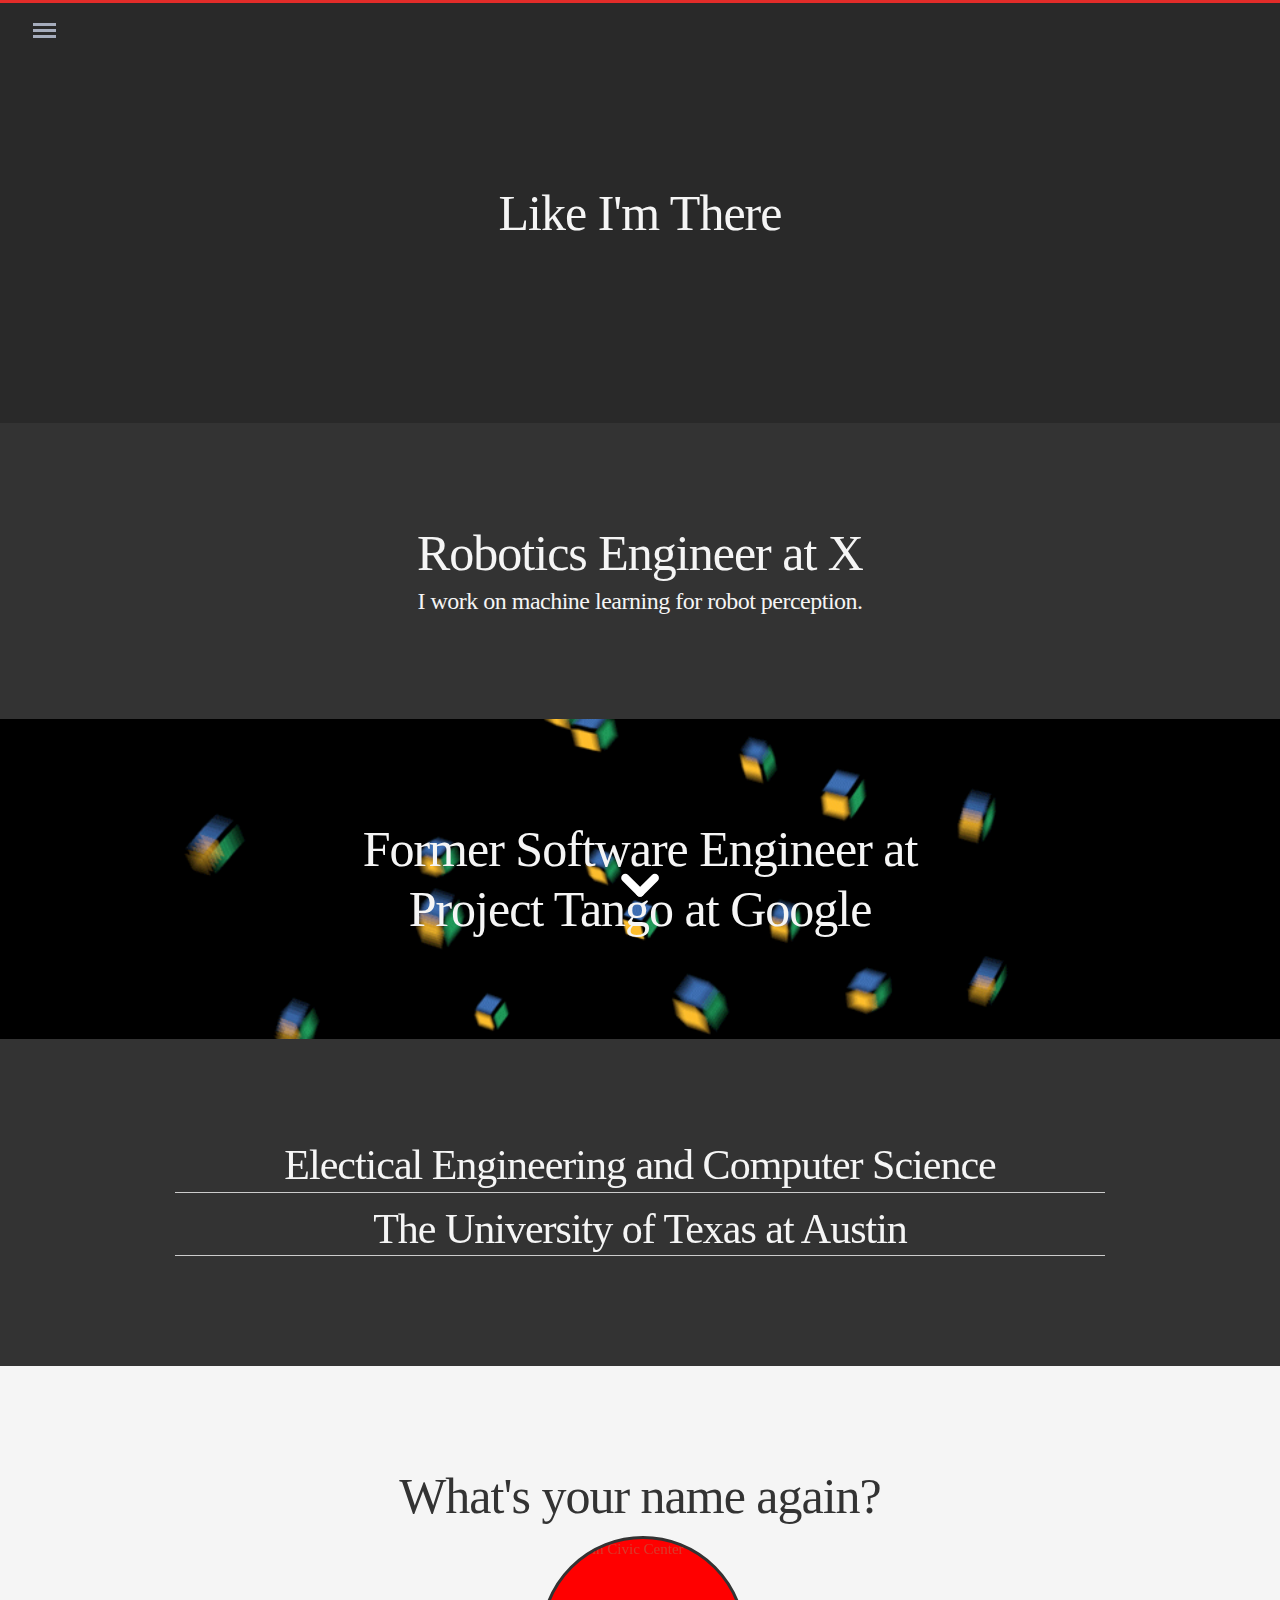
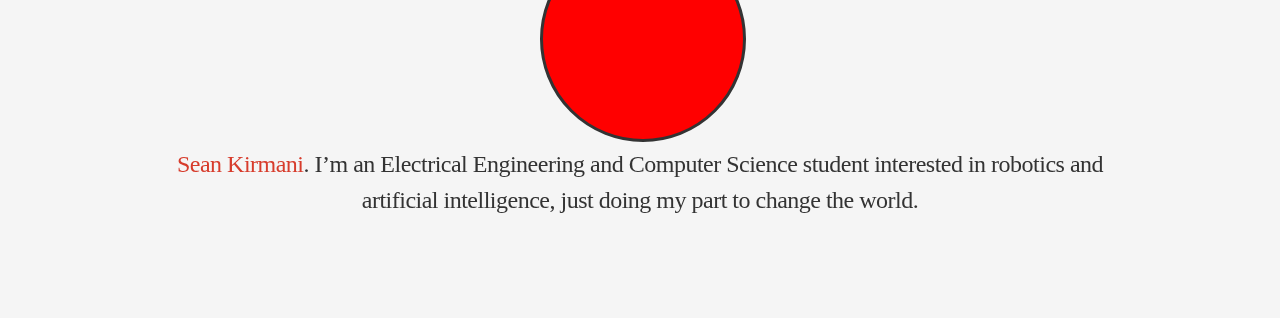
==== index.html @ 18221036 "Reorder" ====
<!DOCTYPE html>
<html>
  <head>
    <!--

    Sean Kirmani
    https://kirmani.io

    Far better is it to dare mighty things, to win glorious triumphs,
    Even though checkered by failure... than to rank with those poor spirits
    Who neither enjoy nor suffer much, because they live in a gray twilight
    That knows not victory nor defeat.
                                                  — Theodore Roosevelt

    -->
    <meta charset="utf-8" />
    <title>Home of Sean Kirmani » Kirmani.io</title>

    <link href="/static/css/style.css" rel="stylesheet" type="text/css" />
    <link href="/static/css/home.css" rel="stylesheet" type="text/css" />
    <link rel="shortcut icon" href="/static/images/favicon.png" />
    <script type="text/javascript" src="https://ajax.googleapis.com/ajax/libs/jquery/1.8.3/jquery.min.js"></script>
    <script type="text/javascript" src="/static/js/menu.js"></script>
    <script type="text/javascript" src="/static/js/home.js"></script>

    <!-- Unix Terminal -->
    <link href="https://kirmani.io/wp-content/themes/mytheme/static/css/jquery.terminal.css" rel="stylesheet"/>
    <script src="https://kirmani.io/wp-content/themes/mytheme/static/js/jquery.mousewheel-min.js"></script>
    <script src="https://kirmani.io/wp-content/themes/mytheme/static/js/jquery.terminal-0.8.8.min.js"></script>
    <script src="https://kirmani.io/wp-content/themes/mytheme/static/js/unix.js"></script>
  </head>
  <body>
    <div id="term" class="terminal"></div>
    <div class="story-menu">
      <div id="logo2">
        <div class="menu-icon" xmlns="https://www.w3.org/2000/svg">
          <div class="top rect"></div>
          <div class="middle rect"></div>
          <div class="bottom rect"></div>
        </div>
      </div>
      <div class="speech-bubble">
        <ul class="menu">
          <li><a href="/">Home</a></li>
          <li><a href="/about">About</a></li>
          <li><a href="/resume">Résumé</a></li>
        </ul>
      </div>
    </div>
    <section id="hero" class="dark">
      <div id="header" class="outer">
        <video id="header-video" autoplay="autoplay" loop="loop" muted="" width="300" height="150">
          <source src="/static/videos/timescape.mp4" type="video/mp4" />
          <source src="/static/videos/timescape.webm" type="video/webm" />
        </video>
        <div id="header-midwrapper">
          <div class="inner">
            <h1 class="centered"></h1>
          </div>
        </div>
        <div class="arrow bounce"></div>
      </div>
    </section>
    <section id="robotics" class="dark">
      <div class="inner container">
        <h1 class="centered">Robotics Engineer at X</h1>
        <h5 class="centered">I work on machine learning for robot perception.</h5>
      </div>
    </section>
    <section id="tango" class="dark">
      <div class="inner container">
        <h1 class="centered">Former Software Engineer at</h1>
        <h1 class="centered">Project Tango at Google</h1>
      </div>
    </section>
    <section id="education" class="dark">
      <div class="inner container">
        <h2 class="centered borderless">Electical Engineering and Computer Science</h2>
        <h2 class="centered borderless">The University of Texas at Austin</h2>
      </div>
    </section>
    <section id="footer" class="light">
      <div class="inner container">
        <div class="row">
          <h1 class="centered">What's your name again?</h1>
        </div>
        <div class="row">
          <div class="avatar">
            <a href="mailto:sean@kirmani.io">
              <div class="flipper">
                <div class="front">
                  <img src="/static/images/civic_square.jpg" alt="Sean in Civic Center" />
                </div>
                <div class="back">
                  <div class="light tooltip">Email Me!</div>
                </div>
              </div>
            </a>
          </div>
        </div>
        <div class="row">
          <h5 class="centered"><strong><a href="/about">Sean Kirmani</a></strong>. I’m an Electrical Engineering and Computer Science student interested in robotics and artificial intelligence, just doing my part to change the world.</h5>
        </div>
      </div>
    </section>
  </body>
</html>
---- static/css/style.css ----
/*
* Skeleton V2.0.4
* Copyright 2014, Dave Gamache
* www.getskeleton.com
* Free to use under the MIT license.
* http://www.opensource.org/licenses/mit-license.php
* 12/29/2014
*/


/* Table of contents
––––––––––––––––––––––––––––––––––––––––––––––––––
- Grid
- Base Styles
- Typography
- Links
- Buttons
- Forms
- Lists
- Code
- Tables
- Spacing
- Utilities
- Clearing
- Media Queries
*/


/* Grid
–––––––––––––––––––––––––––––––––––––––––––––––––– */
.container {
  position: relative;
  width: 100%;
  max-width: 960px;
  margin: 0 auto;
  padding: 0 20px;
  box-sizing: border-box; }
.column,
.columns {
  width: 100%;
  float: left;
  box-sizing: border-box; }

/* For devices larger than 400px */
@media (min-width: 400px) {
  .container {
    width: 85%;
    padding: 0; }
}

/* For devices larger than 550px */
@media (min-width: 550px) {
  .container {
    width: 80%; }
  .column,
  .columns {
    margin-left: 4%; }
  .column:first-child,
  .columns:first-child {
    margin-left: 0; }

  .one.column,
  .one.columns                    { width: 4.66666666667%; }
  .two.columns                    { width: 13.3333333333%; }
  .three.columns                  { width: 22%;            }
  .four.columns                   { width: 30.6666666667%; }
  .five.columns                   { width: 39.3333333333%; }
  .six.columns                    { width: 48%;            }
  .seven.columns                  { width: 56.6666666667%; }
  .eight.columns                  { width: 65.3333333333%; }
  .nine.columns                   { width: 74.0%;          }
  .ten.columns                    { width: 82.6666666667%; }
  .eleven.columns                 { width: 91.3333333333%; }
  .twelve.columns                 { width: 100%; margin-left: 0; }

  .one-third.column               { width: 30.6666666667%; }
  .two-thirds.column              { width: 65.3333333333%; }

  .one-half.column                { width: 48%; }

  /* Offsets */
  .offset-by-one.column,
  .offset-by-one.columns          { margin-left: 8.66666666667%; }
  .offset-by-two.column,
  .offset-by-two.columns          { margin-left: 17.3333333333%; }
  .offset-by-three.column,
  .offset-by-three.columns        { margin-left: 26%;            }
  .offset-by-four.column,
  .offset-by-four.columns         { margin-left: 34.6666666667%; }
  .offset-by-five.column,
  .offset-by-five.columns         { margin-left: 43.3333333333%; }
  .offset-by-six.column,
  .offset-by-six.columns          { margin-left: 52%;            }
  .offset-by-seven.column,
  .offset-by-seven.columns        { margin-left: 60.6666666667%; }
  .offset-by-eight.column,
  .offset-by-eight.columns        { margin-left: 69.3333333333%; }
  .offset-by-nine.column,
  .offset-by-nine.columns         { margin-left: 78.0%;          }
  .offset-by-ten.column,
  .offset-by-ten.columns          { margin-left: 86.6666666667%; }
  .offset-by-eleven.column,
  .offset-by-eleven.columns       { margin-left: 95.3333333333%; }

  .offset-by-one-third.column,
  .offset-by-one-third.columns    { margin-left: 34.6666666667%; }
  .offset-by-two-thirds.column,
  .offset-by-two-thirds.columns   { margin-left: 69.3333333333%; }

  .offset-by-one-half.column,
  .offset-by-one-half.columns     { margin-left: 52%; }

}


/* Base Styles
–––––––––––––––––––––––––––––––––––––––––––––––––– */
/* NOTE
html is set to 62.5% so that all the REM measurements throughout Skeleton
are based on 10px sizing. So basically 1.5rem = 15px :) */
html {
  font-size: 62.5%; }
body {
  margin: 0;
  font-size: 1.5em; /* currently ems cause chrome bug misinterpreting rems on body element */
  line-height: 1.4;
  font-weight: 400;
  font-family: 'PT Serif', Georgia, Cambria, "Times New Roman", Times, serif;
  color: #333;
  background-color: #fffefb;
  border-top: 3px solid #e22c29;
}


/* Typography
–––––––––––––––––––––––––––––––––––––––––––––––––– */
h1, h2, h3, h4, h5, h6 {
  margin-top: 0;
  margin-bottom: 0rem;
  font-weight: 300; }
h1 { font-size: 4.0rem; line-height: 1.2;  letter-spacing: -.1rem;}
h2 {
  font-size: 3.6rem;
  line-height: 1.25;
  letter-spacing: -.1rem;
  border-bottom: 1px solid #ccc;
  margin-bottom: 10px;
}
h3 { font-size: 3.0rem; line-height: 1.3;  letter-spacing: -.1rem; }
h4 { font-size: 2.4rem; line-height: 1.35; letter-spacing: -.08rem; }
h5 { font-size: 1.8rem; line-height: 1.5;  letter-spacing: -.05rem; }
h6 { font-size: 1.5rem; line-height: 1.6;  letter-spacing: 0; }

/* Larger than phablet */
@media (min-width: 550px) {
  h1 { font-size: 5.0rem; }
  h2 { font-size: 4.2rem; }
  h3 { font-size: 3.6rem; }
  h4 { font-size: 3.0rem; }
  h5 { font-size: 2.4rem; }
  h6 { font-size: 1.5rem; }
}

p {
  margin-top: 0; }

h1.title {
  text-align: center;
  color: #d73c2c;
  padding: 2rem 0;
  font-weight: 700;
}

/* Links
–––––––––––––––––––––––––––––––––––––––––––––––––– */
a {
  color: #d73c2c;
  text-decoration: none;
  -webkit-transition: color 0.35s ease;
  -moz-transition: color 0.35s ease;
  -o-transition: color 0.35s ease;
  transition: color 0.35s ease;
}
a:focus {
  outline: thin dotted;
}
a:hover, a:active {
  outline: 0;
  color: #ffb400;
}

/* Buttons
–––––––––––––––––––––––––––––––––––––––––––––––––– */
.button,
button,
input[type="submit"],
input[type="reset"],
input[type="button"] {
  display: inline-block;
  height: 38px;
  padding: 0 30px;
  color: #555;
  text-align: center;
  font-size: 11px;
  font-weight: 600;
  line-height: 38px;
  letter-spacing: .1rem;
  text-transform: uppercase;
  text-decoration: none;
  white-space: nowrap;
  background-color: transparent;
  border-radius: 4px;
  border: 1px solid #bbb;
  cursor: pointer;
  box-sizing: border-box; }
.button:hover,
button:hover,
input[type="submit"]:hover,
input[type="reset"]:hover,
input[type="button"]:hover,
.button:focus,
button:focus,
input[type="submit"]:focus,
input[type="reset"]:focus,
input[type="button"]:focus {
  color: #333;
  border-color: #888;
  outline: 0; }
.button.button-primary,
button.button-primary,
input[type="submit"].button-primary,
input[type="reset"].button-primary,
input[type="button"].button-primary {
  color: #FFF;
  background-color: #d73c2c;
  border-color: #d73c2c; }
.button.button-primary:hover,
button.button-primary:hover,
input[type="submit"].button-primary:hover,
input[type="reset"].button-primary:hover,
input[type="button"].button-primary:hover,
.button.button-primary:focus,
button.button-primary:focus,
input[type="submit"].button-primary:focus,
input[type="reset"].button-primary:focus,
input[type="button"].button-primary:focus {
  color: #FFF;
  background-color: #ffb400;
  border-color: #ffb400; }


/* Forms
–––––––––––––––––––––––––––––––––––––––––––––––––– */
input[type="email"],
input[type="number"],
input[type="search"],
input[type="text"],
input[type="tel"],
input[type="url"],
input[type="password"],
textarea,
select {
  height: 38px;
  padding: 6px 10px; /* The 6px vertically centers text on FF, ignored by Webkit */
  background-color: #fff;
  border: 1px solid #D1D1D1;
  border-radius: 4px;
  box-shadow: none;
  box-sizing: border-box; }
/* Removes awkward default styles on some inputs for iOS */
input[type="email"],
input[type="number"],
input[type="search"],
input[type="text"],
input[type="tel"],
input[type="url"],
input[type="password"],
textarea {
  -webkit-appearance: none;
     -moz-appearance: none;
          appearance: none; }
textarea {
  min-height: 65px;
  padding-top: 6px;
  padding-bottom: 6px; }
input[type="email"]:focus,
input[type="number"]:focus,
input[type="search"]:focus,
input[type="text"]:focus,
input[type="tel"]:focus,
input[type="url"]:focus,
input[type="password"]:focus,
textarea:focus,
select:focus {
  border: 1px solid #33C3F0;
  outline: 0; }
label,
legend {
  display: block;
  margin-bottom: .5rem;
  font-weight: 600; }
fieldset {
  padding: 0;
  border-width: 0; }
input[type="checkbox"],
input[type="radio"] {
  display: inline; }
label > .label-body {
  display: inline-block;
  margin-left: .5rem;
  font-weight: normal; }


/* Lists
–––––––––––––––––––––––––––––––––––––––––––––––––– */
ul {
  list-style: circle inside; }
ol {
  list-style: decimal inside; }
ol, ul {
  padding-left: 0;
  margin-top: 0; }
ul ul,
ul ol,
ol ol,
ol ul {
  margin: 1.5rem 0 1.5rem 3rem;
  font-size: 90%; }


/* Code
–––––––––––––––––––––––––––––––––––––––––––––––––– */
code {
  padding: .2rem .5rem;
  margin: 0 .2rem;
  font-size: 90%;
  white-space: nowrap;
  background: #F1F1F1;
  border: 1px solid #E1E1E1;
  border-radius: 4px; }
pre > code {
  display: block;
  padding: 1rem 1.5rem;
  white-space: pre; }


/* Tables
–––––––––––––––––––––––––––––––––––––––––––––––––– */
th,
td {
  padding: 12px 15px;
  text-align: left;
  border-bottom: 1px solid #E1E1E1; }
th:first-child,
td:first-child {
  padding-left: 0; }
th:last-child,
td:last-child {
  padding-right: 0; }


/* Spacing
–––––––––––––––––––––––––––––––––––––––––––––––––– */
button,
.button {
  margin-bottom: 1rem; }
input,
textarea,
select,
fieldset {
  margin-bottom: 1.5rem; }
pre,
blockquote,
dl,
figure,
table,
p,
ul,
ol,
form {
  margin-bottom: 2.5rem; }


/* Utilities
–––––––––––––––––––––––––––––––––––––––––––––––––– */
.u-full-width {
  width: 100%;
  box-sizing: border-box; }
.u-max-full-width {
  max-width: 100%;
  box-sizing: border-box; }
.u-pull-right {
  float: right; }
.u-pull-left {
  float: left; }


/* Misc
–––––––––––––––––––––––––––––––––––––––––––––––––– */
hr {
  margin-top: 3rem;
  margin-bottom: 3.5rem;
  border-width: 0;
  border-top: 1px solid #E1E1E1; }


/* Clearing
–––––––––––––––––––––––––––––––––––––––––––––––––– */

/* Self Clearing Goodness */
.container:after,
.row:after,
.u-cf {
  content: "";
  display: table;
  clear: both; }


/* Media Queries
–––––––––––––––––––––––––––––––––––––––––––––––––– */
/*
Note: The best way to structure the use of media queries is to create the queries
near the relevant code. For example, if you wanted to change the styles for buttons
on small devices, paste the mobile query code up in the buttons section and style it
there.
*/


/* Larger than mobile */
@media (min-width: 400px) {}

/* Larger than phablet (also point when grid becomes active) */
@media (min-width: 550px) {}

/* Larger than tablet */
@media (min-width: 750px) {}

/* Larger than desktop */
@media (min-width: 1000px) {}

/* Larger than Desktop HD */
@media (min-width: 1200px) {}

/* Custom.
–––––––––––––––––––––––––––––––––––––––––––––––––– */
.resume {
  float: right;
}

.story-menu {
    top: 23px;
    left: 23px;
    position: fixed;
    z-index: 9;
}

#logo2 {
    background: no-repeat 0 0;
    width: 44px;
    height: 44px;
    text-indent: -999em;
    display: inline-block;
    position: relative;
    background-size: 44px 44px;
    left: 0px;
    border-radius: 5px;
    -moz-transition: all .35s ease-in-out;
    -webkit-transition: all .35s ease-in-out;
    -ms-transition: all .35s ease-in-out;
    -o-transition: all .35s ease-in-out;
    transition: all .35s ease-in-out;
    background-position: center center;
    z-index: 99999;
    cursor: pointer;
}

.menu-icon {
    padding: 10px 10px;
    fill: #a5acbc;
    display: block;
}

.menu-icon .rect {
    width: 23px;
    height: 3px;
    left: 10px;
    position: absolute;
    background-color: rgb(165, 172, 188);
    transition: 0.35s all;
}

.menu-icon .top {
    top: 0;
}

.menu-icon .middle {
    top: 6px;
}

.menu-icon .bottom {
    top: 12px;
}

.menu-icon .top.active {
    left: 10px;
    top: 6px;
    transform: rotate(45deg);
}
.menu-icon .middle.active {
    opacity: 0;
}
.menu-icon .bottom.active {
    transform: rotate(-45deg);
    top: 6px;
}

.speech-bubble {
    position: relative;
    background-color: #fefefe;
    padding: 0;
    box-shadow: 0 1px 2px rgba(0,0,0,0.3);
    border-radius: 4px;
    list-style-type: none;
    color: #666;
    font-family: 'HelveticaNeue-Light', Arial, Helvetica, sans-serif;
    -moz-border-radius: 4px;
    -webkit-border-radius: 4px;
    position: absolute;
    top: 42px;
    width: 220px;
    transition: 0.3 all ease-in-out;
    visibilty: none;
    opacity: 0;
    -webkit-transform: scale(0.2);
    transform: scale(0.2);
    -webkit-transition: all 0.2s ease-in-out 0s;
    transition: all 0.2s ease-in-out 0s;
    -webkit-transform-origin: 10% 0%;
    transform-origin: 10% 0%;
}

.speech-bubble.active {
  -webkit-transform: scale(1.0);
  transform: scale(1.0);
  visibility: visible;
    opacity: 1;
}

ul.menu {
  margin: 0;
}

.menu li {
    display: block;
    text-transform: uppercase;
    font-weight: bold;
    border-top: 1px solid #f4f4f4;
    border-radius: 4px;
    -webkit-border-radius: 4px;
}

.menu li a {
    font-family: 'HelveticaNeue-Light', Arial, Helvetica, sans-serif;
    color: #555 !important;
    font-size: 12px;
    -webkit-transition: 0s;
    -moz-transition: 0s;
    -ms-transition: 0s;
    -o-transition: 0s;
    transition: 0s;
    display: block;
    padding: 12px;
}

.columns img {
  max-width: 100%
}

.round {
  border-radius: 50%;
}

section.light {
  background-color: #f5f5f5;
  color: #333;
}

section.dark {
  background-color: #333;
  color: #f5f5f5;
}

.centered {
  text-align: center;
}
---- static/css/home.css ----
/*
 * home.css
 * Copyright (C) 2019 Sean Kirmani
 *
 * Distributed under terms of the MIT license.
 */

/* Hero. */
#hero {
  height: 100%;
}

#header-video {
  min-width: 100%;
  min-height: 100%;
  width: auto;
  height: auto;
  position: absolute;
  overflow: hidden;
  background:transparent url('/wp-content/uploads/2013/08/yosemite.jpg') no-repeat center center; 
  -webkit-background-size:cover; 
  -moz-background-size:cover; 
  -o-background-size:cover; 
  background-size:cover; 
}
#header.outer {
  display:flex;
  justify-content:center;
  align-items:center;
  width:100%;
  height:100%;
  position: relative;
  overflow: hidden;
}
#header .inner {
    padding: 180px 15px;
    background-size: cover;
    z-index: 1;
}

#header-plug {
    text-align: center; 
    font-size: 18px; 
    margin-top: 80px;
  color: #fff;
}

#header-midwrapper {
  background: linear-gradient( rgba(0, 0, 0, 0.2), rgba(0, 0, 0, 0.2) );
  background-size: cover;
  background-position-y: 50%;
  display: flex;
  justify-content: center;
  align-items: center;
  width: 100%;
  height: 100%;
  position: relative;
  overflow: hidden;
}

#header div.tango {
  display: flex;
  justify-content: center;
  align-items: center;
  width: 100%;
  padding: 10px 0;
}

#header div.tango a {
  background-image: url(/wp-content/uploads/2013/08/tango-logo_2x.png);
  background-size: 200%;
  background-repeat: no-repeat;
  float: left;
  height: 46px;
  overflow: hidden;
  text-transform: none;
  width: 53px;
  background-position: 0 0;
}

#header div.tango a:hover {
    background-position: -53 0;
}

.inner {
  max-width: 960px;
  margin: 0 auto;
  padding: 100px 15px;
}

section .light {
  color: #f5f5f5;
}

section .dark {
  color: #333;
}

section h1, section h2, section h3, section h4 {
  font-weight: 300;
}

span.circle {
  font-family: 'Satisfy', cursive;
  color: #fff;
  border-radius: 50%;
  display: inline-block;
  text-align: center;
  line-height: 1.5em;
  width: 1.5em;
  background-color: #0c6;
}

.title img {
  height: 1em;
}

#header .arrow {
  position: fixed;
  bottom: 0;
  left: 50%;
  margin-left: -20px;
  width: 40px;
  height: 40px;
  background-image: url([data-uri]);
  background-size: contain;
}

#header .arrow.bounce {
  -moz-animation: bounce 2s infinite;
  -webkit-animation: bounce 2s infinite;
  animation: bounce 2s infinite;
}

@-moz-keyframes bounce {
  0%, 20%, 50%, 80%, 100% {
    -moz-transform: translateY(0);
    transform: translateY(0);
  }
  40% {
    -moz-transform: translateY(-30px);
    transform: translateY(-30px);
  }
  60% {
    -moz-transform: translateY(-15px);
    transform: translateY(-15px);
  }
}
@-webkit-keyframes bounce {
  0%, 20%, 50%, 80%, 100% {
    -webkit-transform: translateY(0);
    transform: translateY(0);
  }
  40% {
    -webkit-transform: translateY(-30px);
    transform: translateY(-30px);
  }
  60% {
    -webkit-transform: translateY(-15px);
    transform: translateY(-15px);
  }
}
@keyframes bounce {
  0%, 20%, 50%, 80%, 100% {
    -moz-transform: translateY(0);
    -ms-transform: translateY(0);
    -webkit-transform: translateY(0);
    transform: translateY(0);
  }
  40% {
    -moz-transform: translateY(-30px);
    -ms-transform: translateY(-30px);
    -webkit-transform: translateY(-30px);
    transform: translateY(-30px);
  }
  60% {
    -moz-transform: translateY(-15px);
    -ms-transform: translateY(-15px);
    -webkit-transform: translateY(-15px);
    transform: translateY(-15px);
  }
}

/* Education. */
#education {
  background-image: url('/static/images/ut.png');
  background-size: cover;
  background-position: center center;
}

/* Tango. */
#tango {
  background-image: url('/static/images/tango.gif');
  background-size: cover;
  background-position: center center;
}

/* Footer. */
#footer .avatar {
  width: 200px;
  height: 200px;
  cursor: pointer;
  margin: 10px auto;
  perspective: 1000;
  -webkit-perspective: 1000;
}

#footer .avatar:hover .flipper {
  transform: rotateY(180deg);
  -webkit-transform: rotateY(180deg);
}

#footer .avatar .flipper {
  transition: 0.6s;
  -webkit-transition: 0.6s;
  transform-style: preserve-3d;
  -webkit-transform-style: preserve-3d;
  width: 100%;
  height: 100%;
}

.flipper .front, .flipper .back {
  backface-visibility: hidden;
  position: absolute;
  top: 0;
  left: 0;
  border-radius: 50%;
  overflow: hidden;
  width: 100%;
  height: 100%;
  border: 3px solid #333;
}

.flipper .front {
  z-index: 2;
  background: #f00;
  /* for firefox 31 */
  transform: rotateY(0deg);
  -webkit-transform: rotateY(0deg);
  background-size: cover;
  background-position: center center;
}

.flipper .back {
  background: #1976d2;
  transform: rotateY(180deg);
  -webkit-transform: rotateY(180deg);
}

#footer .avatar img {
  width: 100%;
}

#footer .description {
  max-width: 500px;
  margin: 0 auto;
}

#footer .avatar .flipper .tooltip {
  display: flex;
  justify-content: center;
  align-items: center;
  width: 100%;
  height: 100%;
  font-size: 2em;
  font-family: 'Satisfy', cursive;
  text-shadow: -3px 0 black, 0 3px black, 3px 0 black, 0 -3px black;
  background-image: url('/wp-content/uploads/2013/08/sean_square.jpg');
  background-size: cover;
  background-position: center center;
}
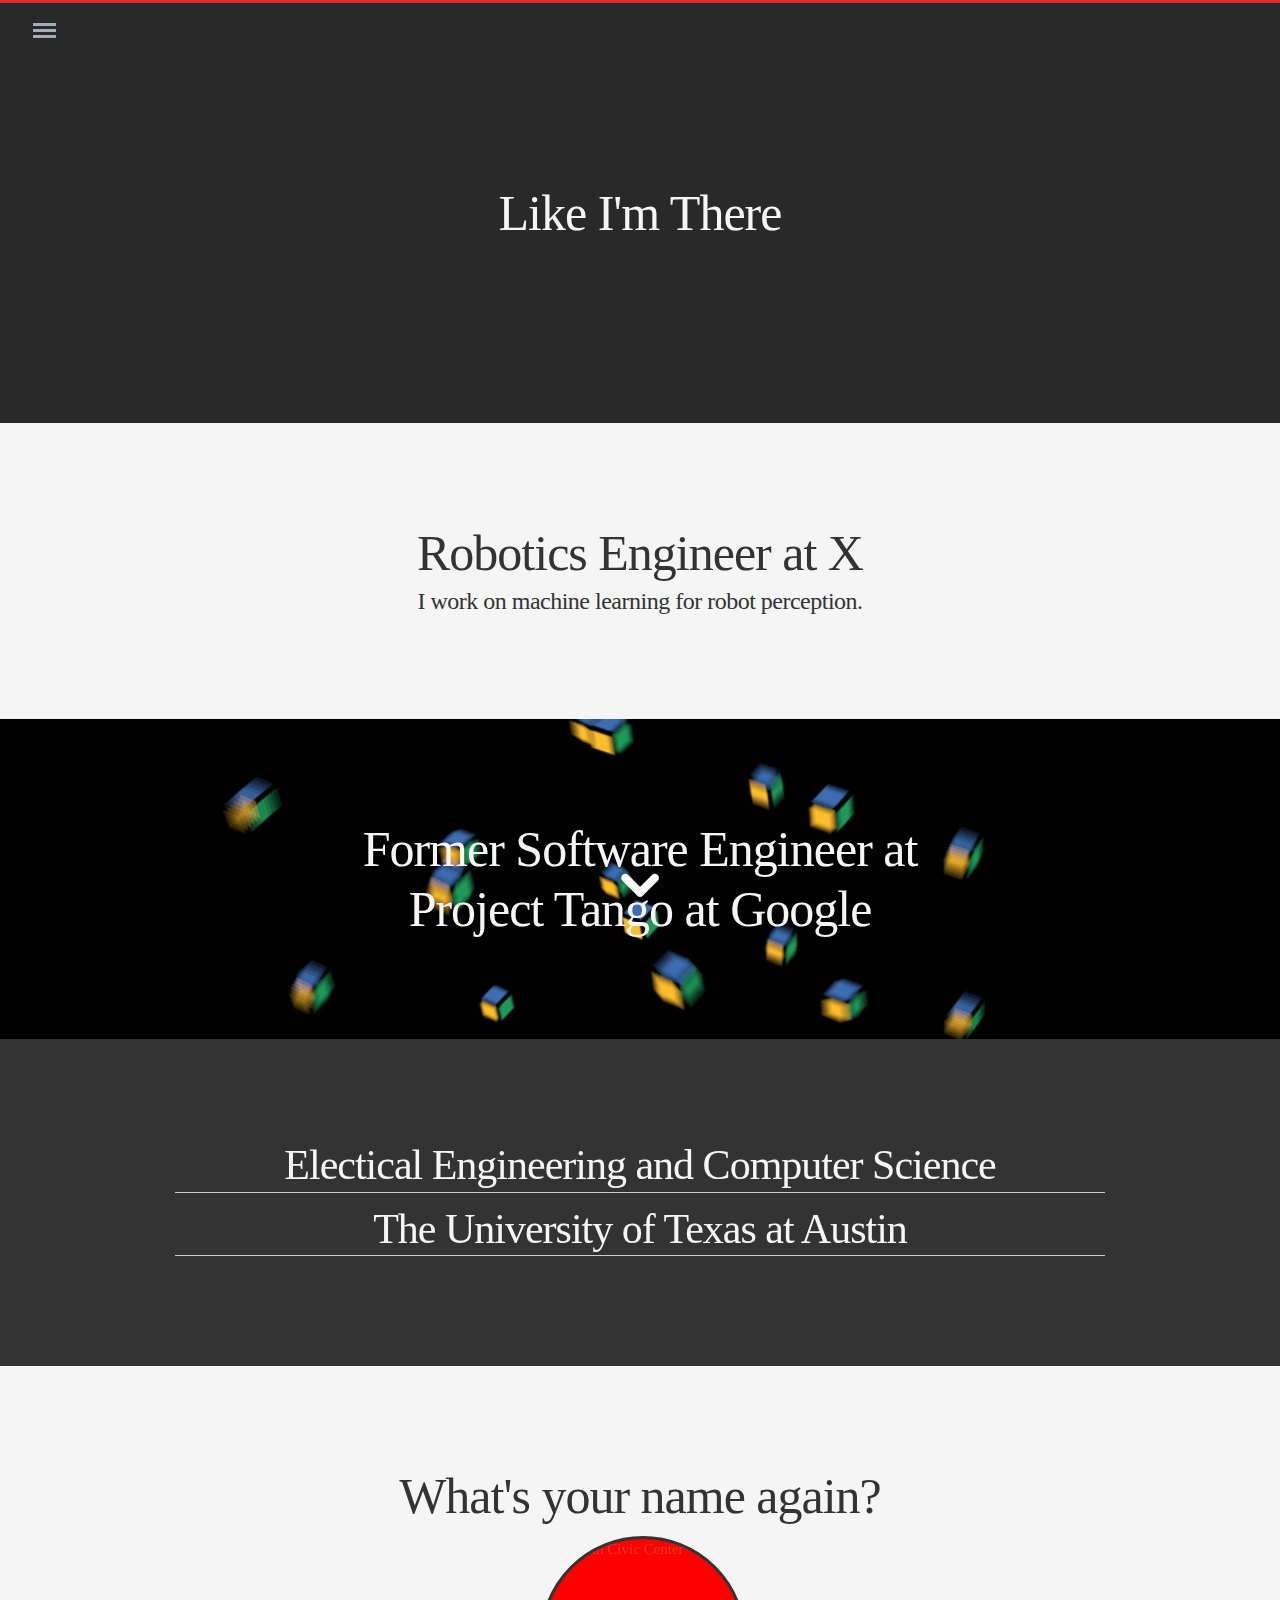
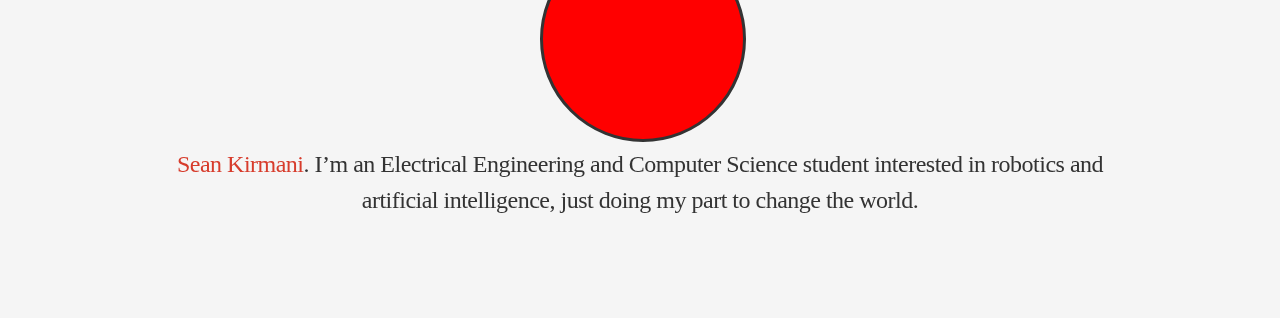
==== commit d2381023: "Switch robotics to light" ====
--- a/index.html
+++ b/index.html
@@ -61,7 +61,7 @@
         <div class="arrow bounce"></div>
       </div>
     </section>
-    <section id="robotics" class="dark">
+    <section id="robotics" class="light">
       <div class="inner container">
         <h1 class="centered">Robotics Engineer at X</h1>
         <h5 class="centered">I work on machine learning for robot perception.</h5>
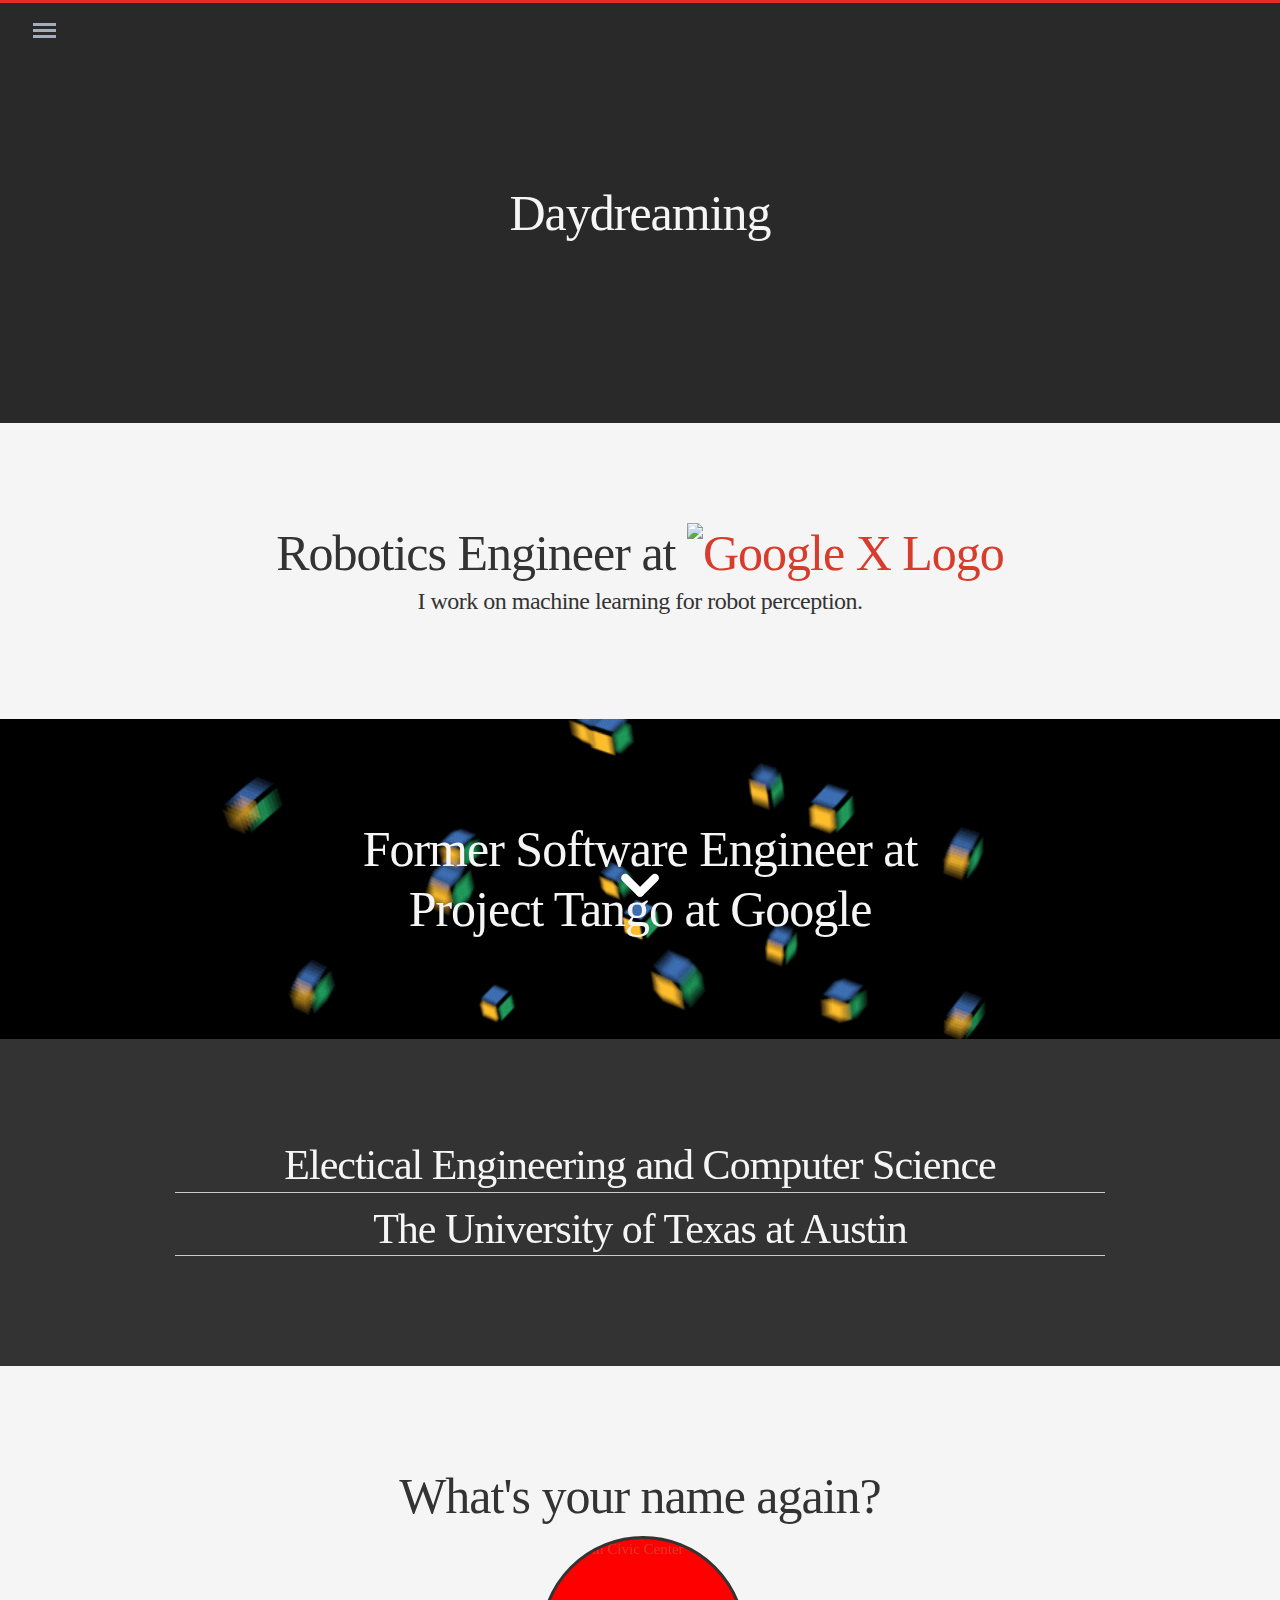
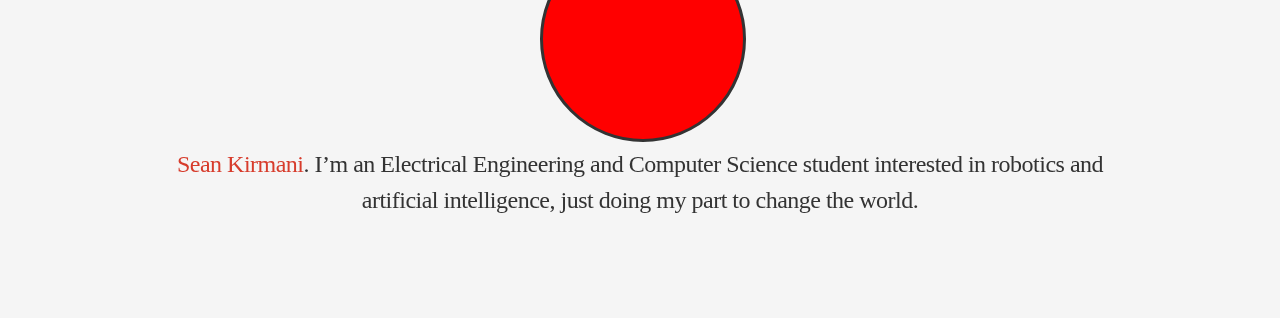
==== commit 3a33276f: "Add logo for X" ====
--- a/index.html
+++ b/index.html
@@ -63,7 +63,7 @@
     </section>
     <section id="robotics" class="light">
       <div class="inner container">
-        <h1 class="centered">Robotics Engineer at X</h1>
+        <h1 class="centered">Robotics Engineer at <a href="https://x.company/"><img src="/static/images/x.png" alt="Google X Logo" /></a></h1>
         <h5 class="centered">I work on machine learning for robot perception.</h5>
       </div>
     </section>
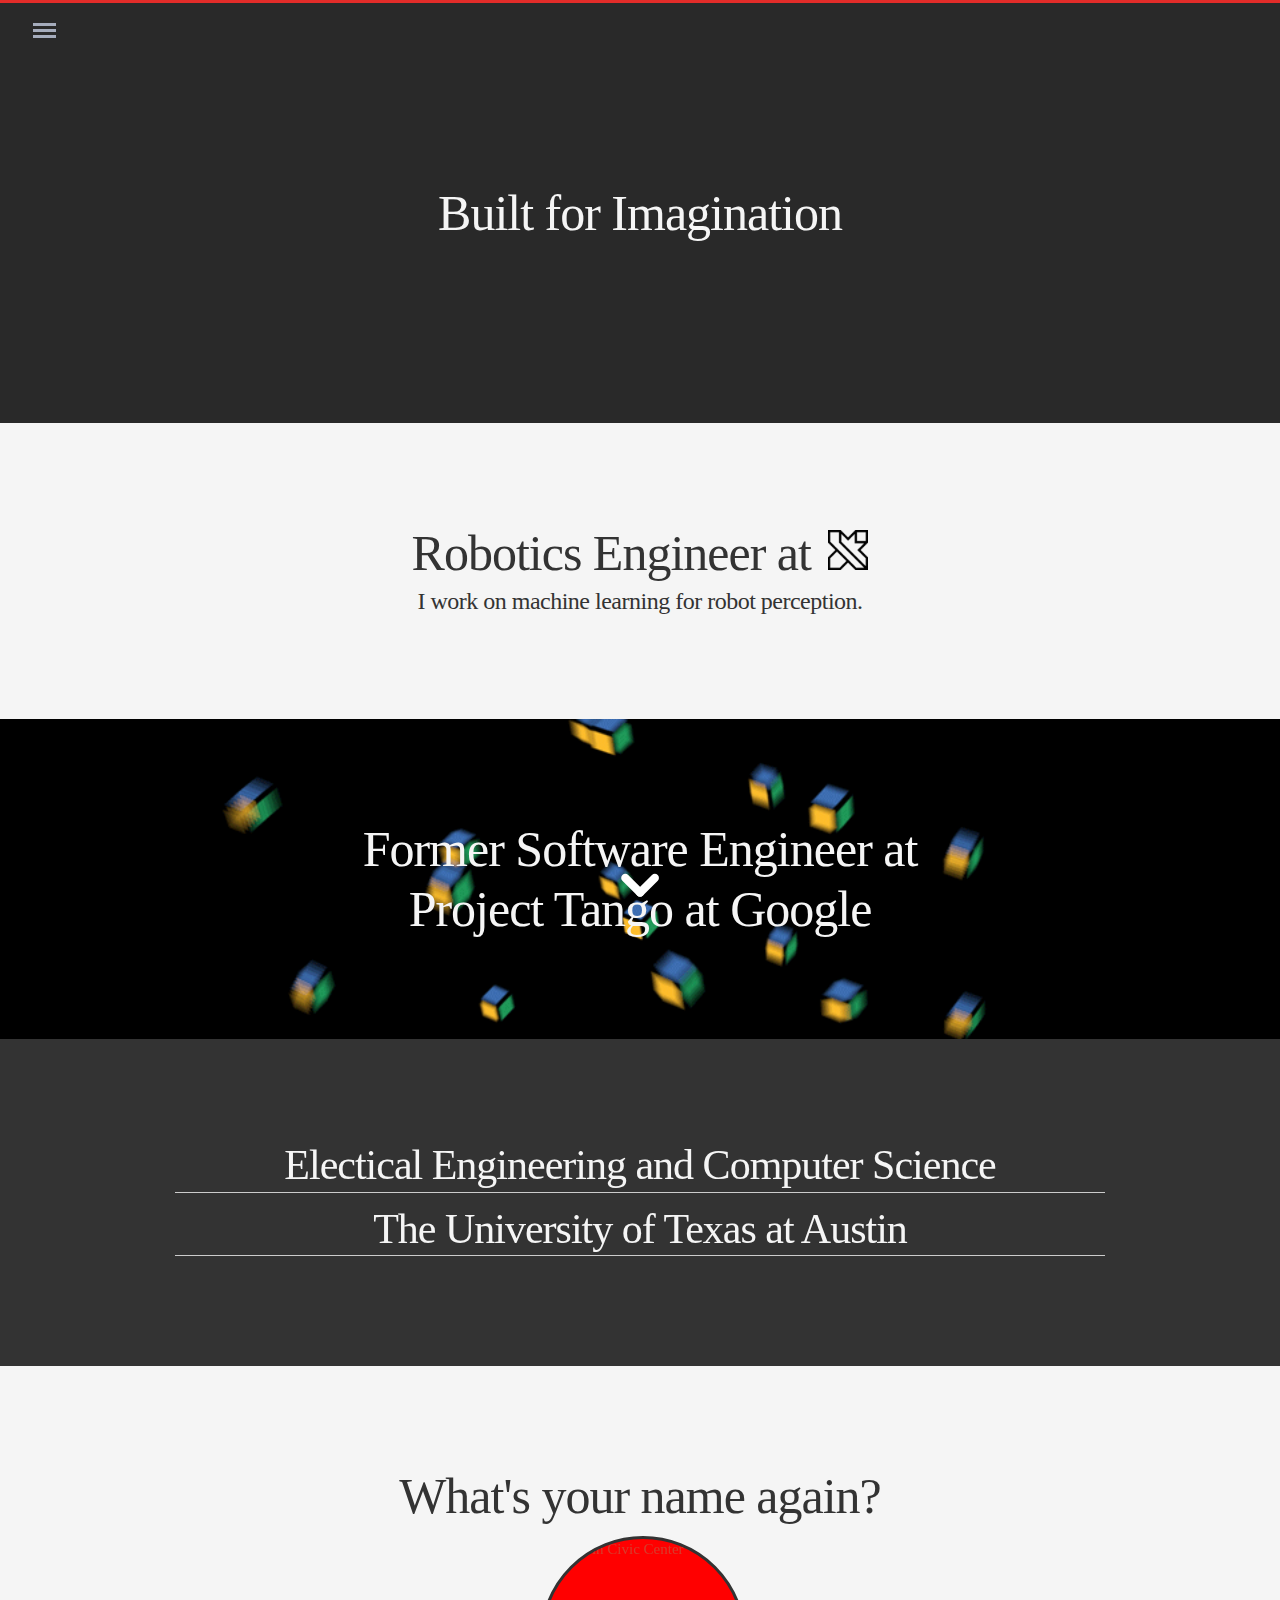
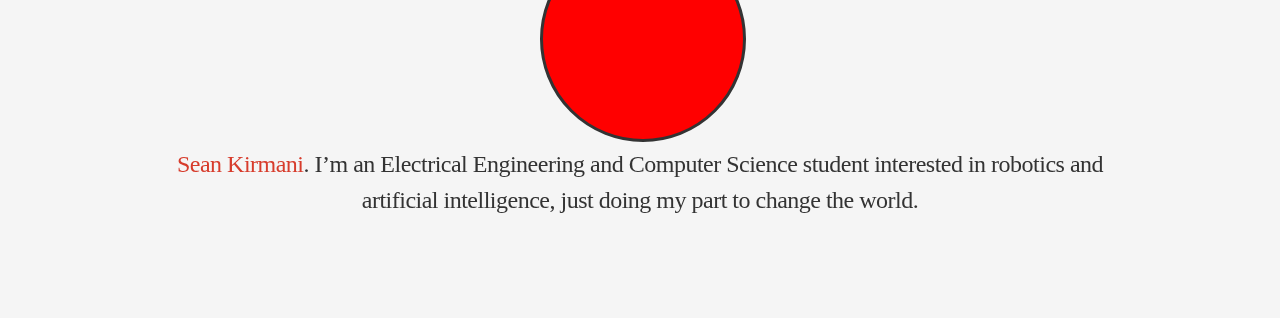
==== commit 906f6233: "Xlogo" ====
--- a/index.html
+++ b/index.html
@@ -63,7 +63,7 @@
     </section>
     <section id="robotics" class="light">
       <div class="inner container">
-        <h1 class="centered">Robotics Engineer at <a href="https://x.company/"><img src="/static/images/x.png" alt="Google X Logo" /></a></h1>
+        <h1 class="centered">Robotics Engineer at <a href="https://x.company/"><img class="xlogo" src="/static/images/x.png" alt="Google X Logo" /></a></h1>
         <h5 class="centered">I work on machine learning for robot perception.</h5>
       </div>
     </section>
--- a/static/css/home.css
+++ b/static/css/home.css
@@ -181,6 +181,12 @@
   }
 }
 
+/* Robotics. */
+.xlogo {
+  width: 40px;
+  margin-left: 6px;
+}
+
 /* Education. */
 #education {
   background-image: url('/static/images/ut.png');
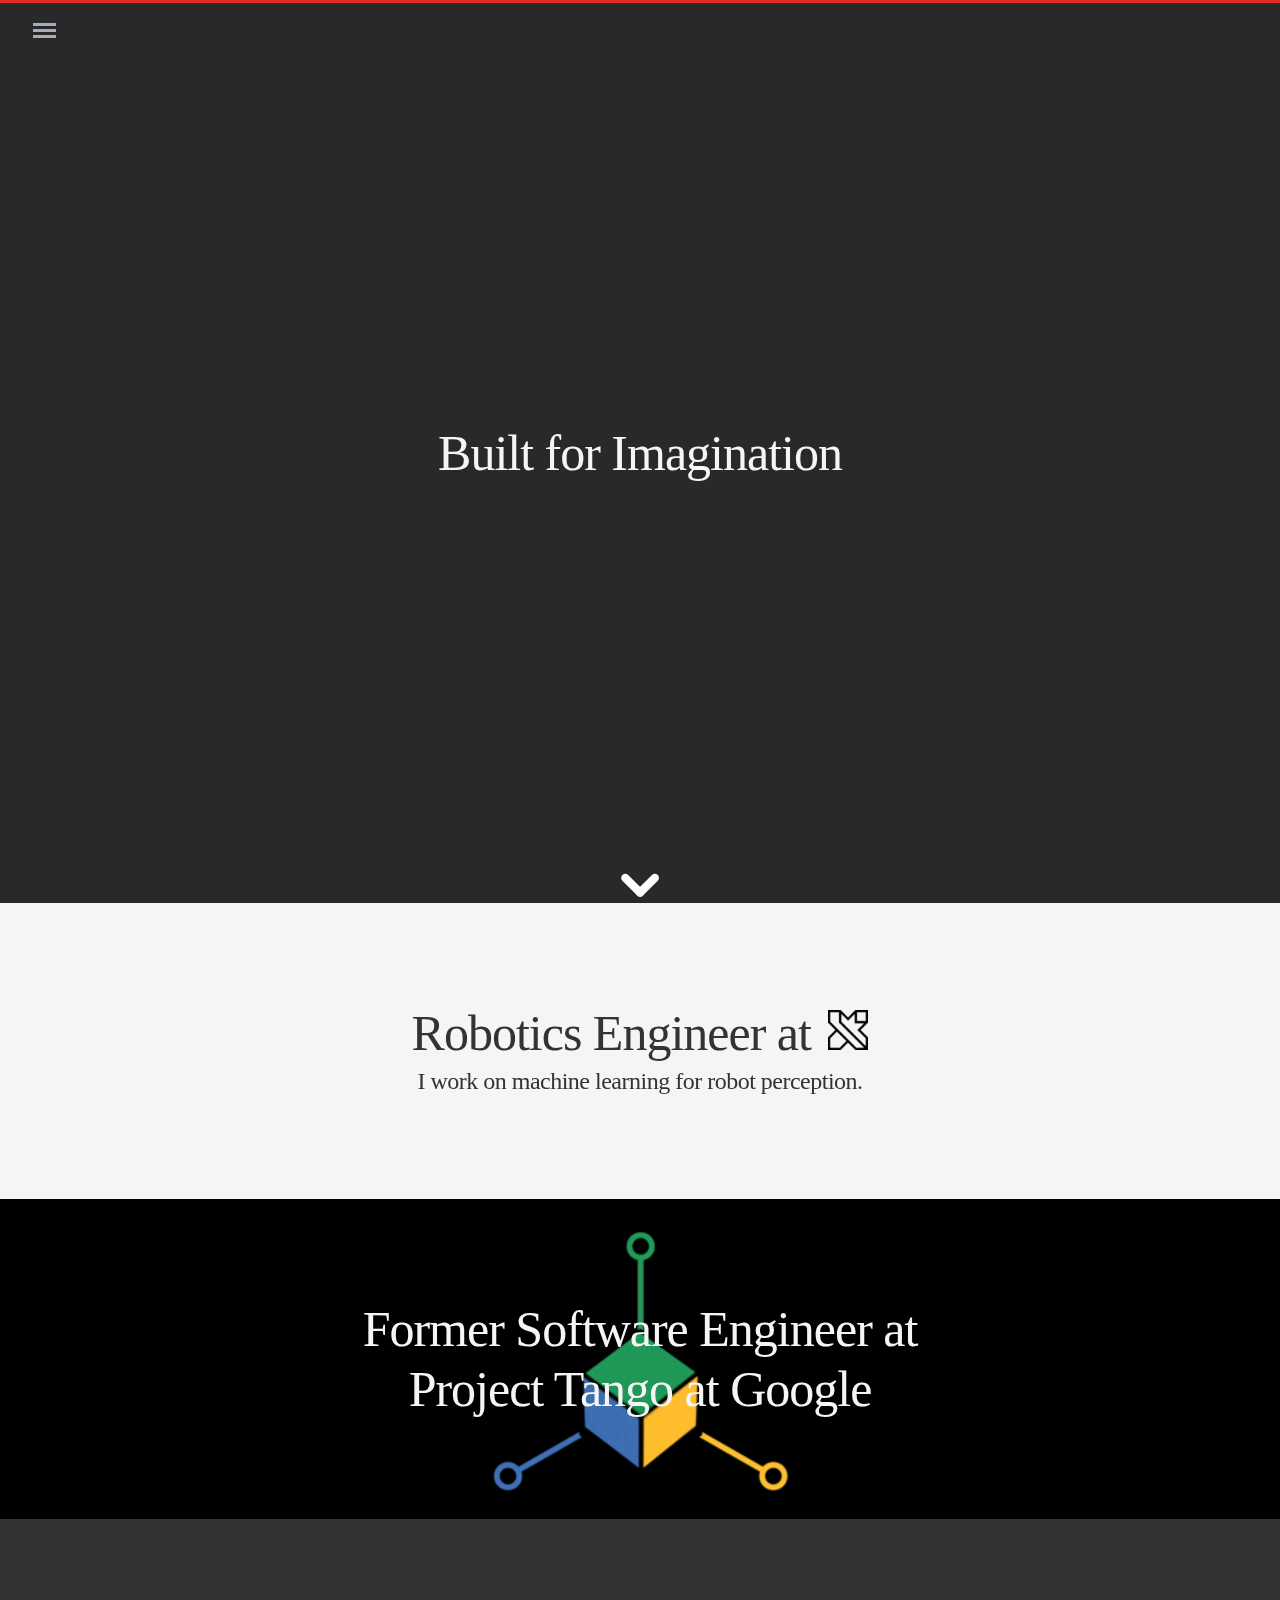
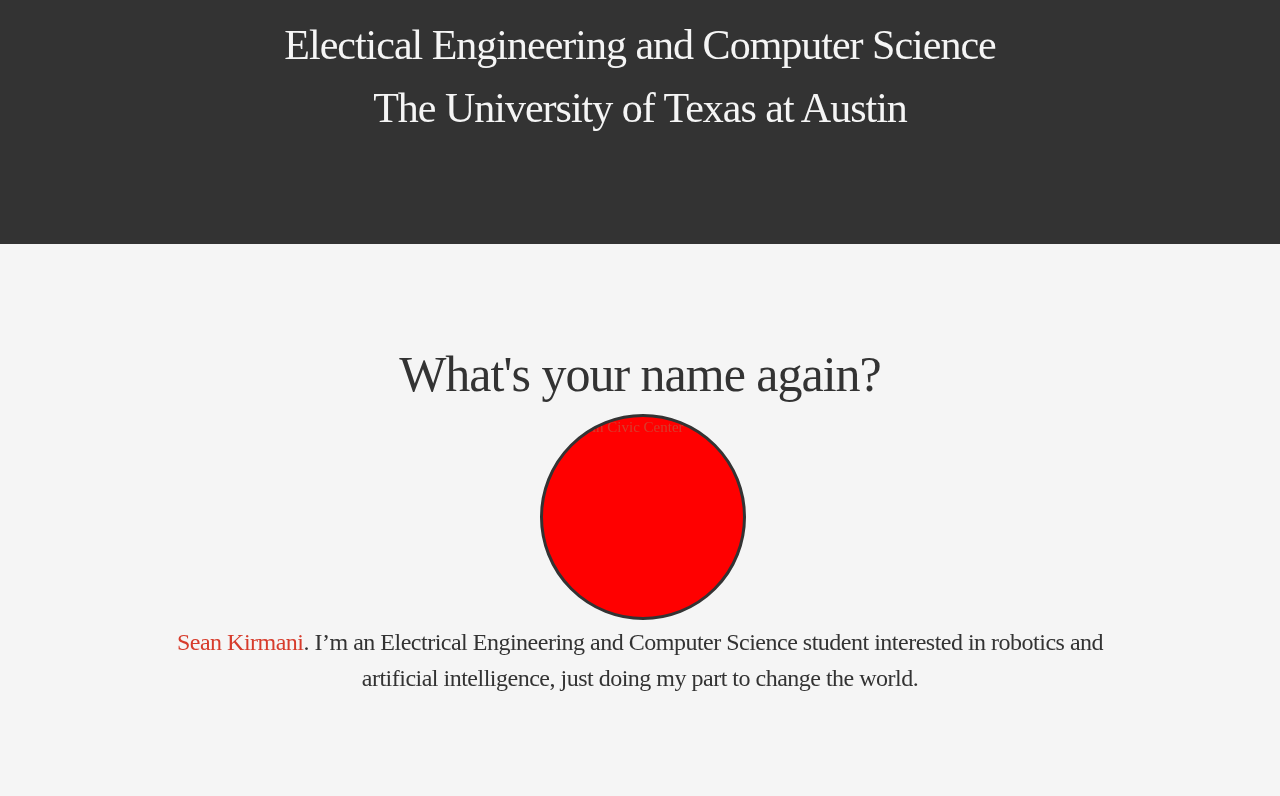
==== commit b30d045e: "Add hover and current menu behavior" ====
--- a/index.html
+++ b/index.html
@@ -41,7 +41,7 @@
       </div>
       <div class="speech-bubble">
         <ul class="menu">
-          <li><a href="/">Home</a></li>
+          <li class="current"><a href="/">Home</a></li>
           <li><a href="/about">About</a></li>
           <li><a href="/resume">Résumé</a></li>
         </ul>
--- a/static/css/style.css
+++ b/static/css/style.css
@@ -119,7 +119,9 @@
 html is set to 62.5% so that all the REM measurements throughout Skeleton
 are based on 10px sizing. So basically 1.5rem = 15px :) */
 html {
-  font-size: 62.5%; }
+  font-size: 62.5%;
+  height: 100%;
+}
 body {
   margin: 0;
   font-size: 1.5em; /* currently ems cause chrome bug misinterpreting rems on body element */
@@ -129,6 +131,7 @@
   color: #333;
   background-color: #fffefb;
   border-top: 3px solid #e22c29;
+  height: 100%;
 }
 
 
@@ -572,6 +575,13 @@
     padding: 12px;
 }
 
+.menu li a:hover {
+  color: #ff6651;
+}
+.menu li.current a {
+  color: #d73c2c;
+}
+
 .columns img {
   max-width: 100%
 }
@@ -593,3 +603,7 @@
 .centered {
   text-align: center;
 }
+
+.borderless {
+  border: none;
+}
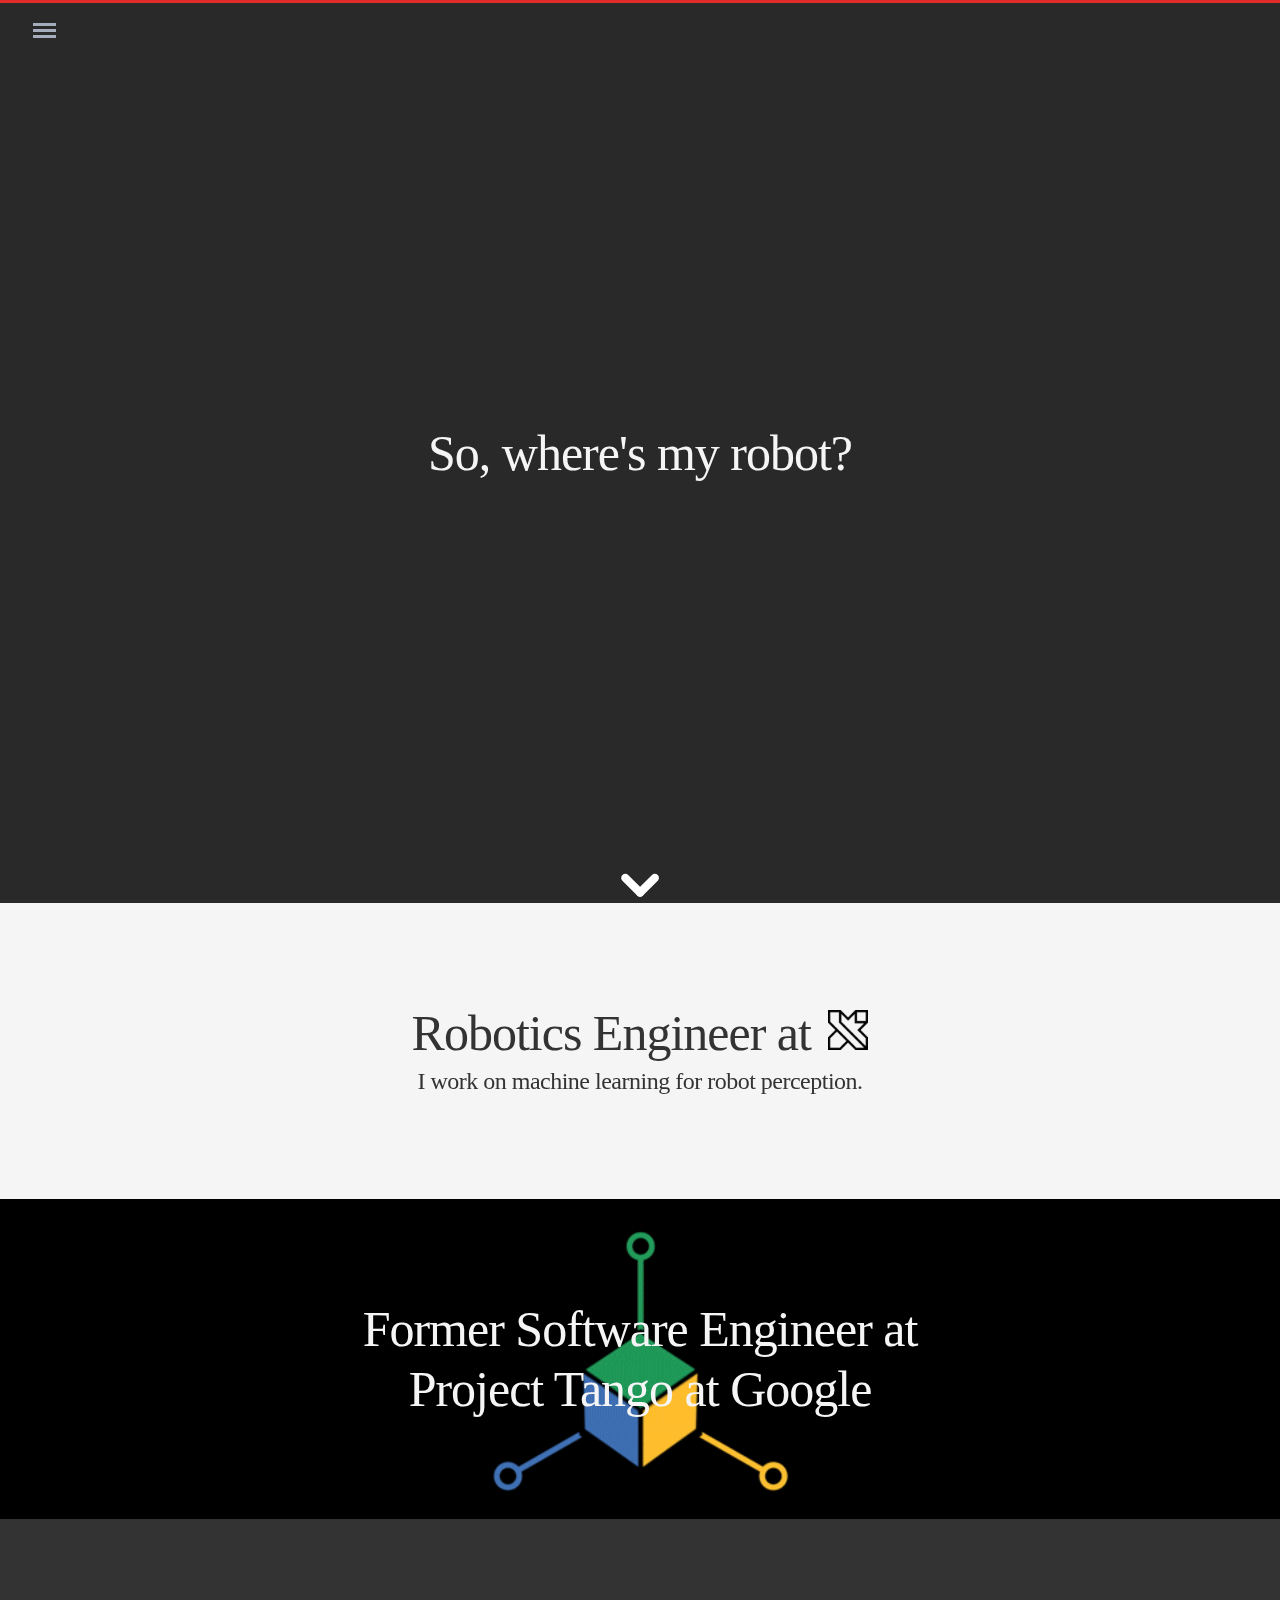
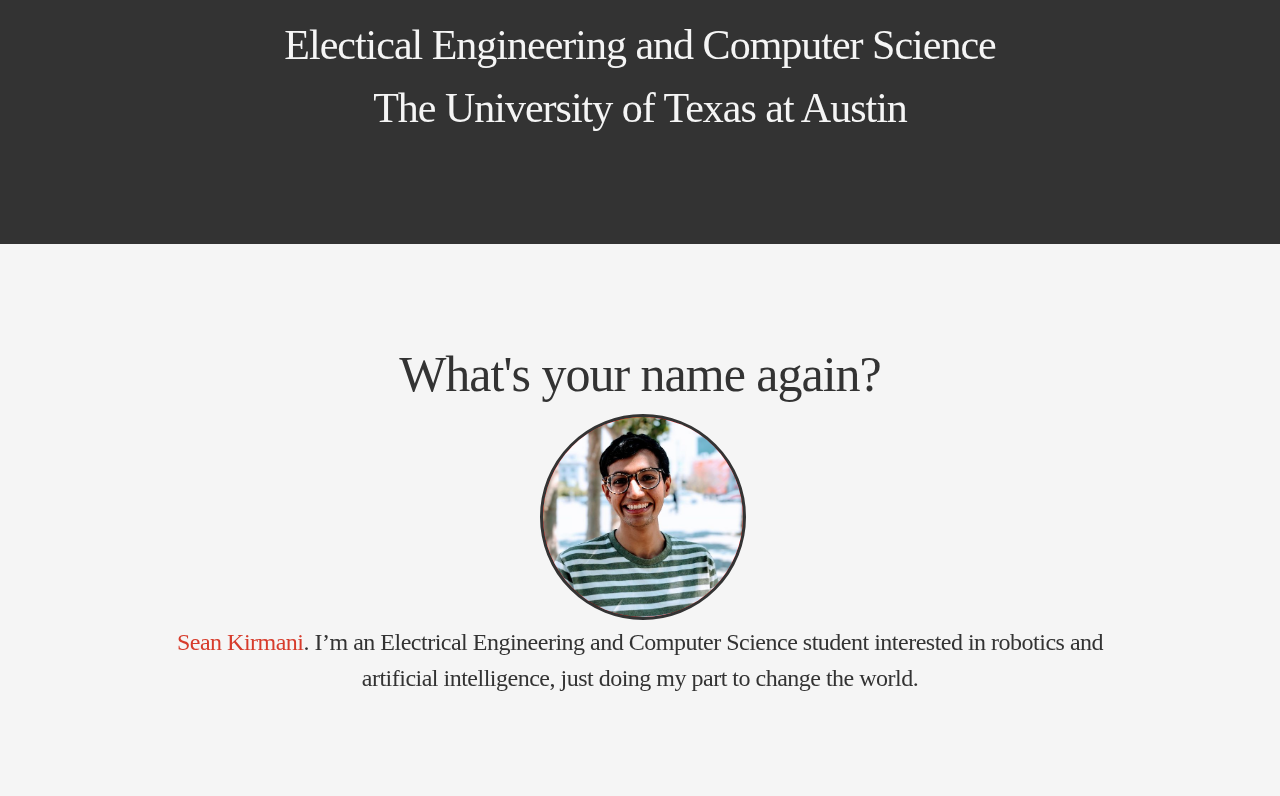
==== commit 71c3253a: "Add SEO content" ====
--- a/index.html
+++ b/index.html
@@ -15,6 +15,26 @@
     -->
     <meta charset="utf-8" />
     <title>Home of Sean Kirmani » Kirmani.io</title>
+
+    <!-- SEO -->
+    <meta name="description" content="I&#039;m Sean Kirmani, a roboticist and AI researcher. I&#039;m interested in making robots seem a little less &quot;robotic&quot;."/>
+    <meta name="robots" content="noodp"/>
+    <link rel="canonical" href="https://kirmani.io/" />
+    <link rel="publisher" href="https://plus.google.com/109941608021480969426"/>
+    <link rel="author" href="https://plus.google.com/109941608021480969426" />
+    <meta property="og:locale" content="en_US" />
+    <meta property="og:type" content="website" />
+    <meta property="og:title" content="Home of Sean Kirmani » Kirmani.io" />
+    <meta property="og:description" content="I&#039;m Sean Kirmani, a roboticist and AI researcher. I&#039;m interested in making robots seem a little less &quot;robotic&quot;." />
+    <meta property="og:url" content="https://kirmani.io/" />
+    <meta property="og:site_name" content="Kirmani.io" />
+    <meta property="og:image" content="/static/images/civic_square.jpg" />
+    <meta name="twitter:card" content="summary" />
+    <meta name="twitter:description" content="I&#039;m Sean Kirmani, a roboticist and AI researcher. I&#039;m interested in making robots seem a little less &quot;robotic&quot;." />
+    <meta name="twitter:title" content="Home of Sean Kirmani » Kirmani.io" />
+    <meta name="twitter:site" content="@SeanKirmani" />
+    <meta name="twitter:image" content="/static/images/civic_square.jpg" />
+    <meta name="twitter:creator" content="@SeanKirmani" />
 
     <link href="/static/css/style.css" rel="stylesheet" type="text/css" />
     <link href="/static/css/home.css" rel="stylesheet" type="text/css" />
--- a/static/css/style.css
+++ b/static/css/style.css
@@ -564,7 +564,7 @@
 
 .menu li a {
     font-family: 'HelveticaNeue-Light', Arial, Helvetica, sans-serif;
-    color: #555 !important;
+    color: #555;
     font-size: 12px;
     -webkit-transition: 0s;
     -moz-transition: 0s;
--- a/static/css/home.css
+++ b/static/css/home.css
@@ -17,11 +17,6 @@
   height: auto;
   position: absolute;
   overflow: hidden;
-  background:transparent url('/wp-content/uploads/2013/08/yosemite.jpg') no-repeat center center; 
-  -webkit-background-size:cover; 
-  -moz-background-size:cover; 
-  -o-background-size:cover; 
-  background-size:cover; 
 }
 #header.outer {
   display:flex;
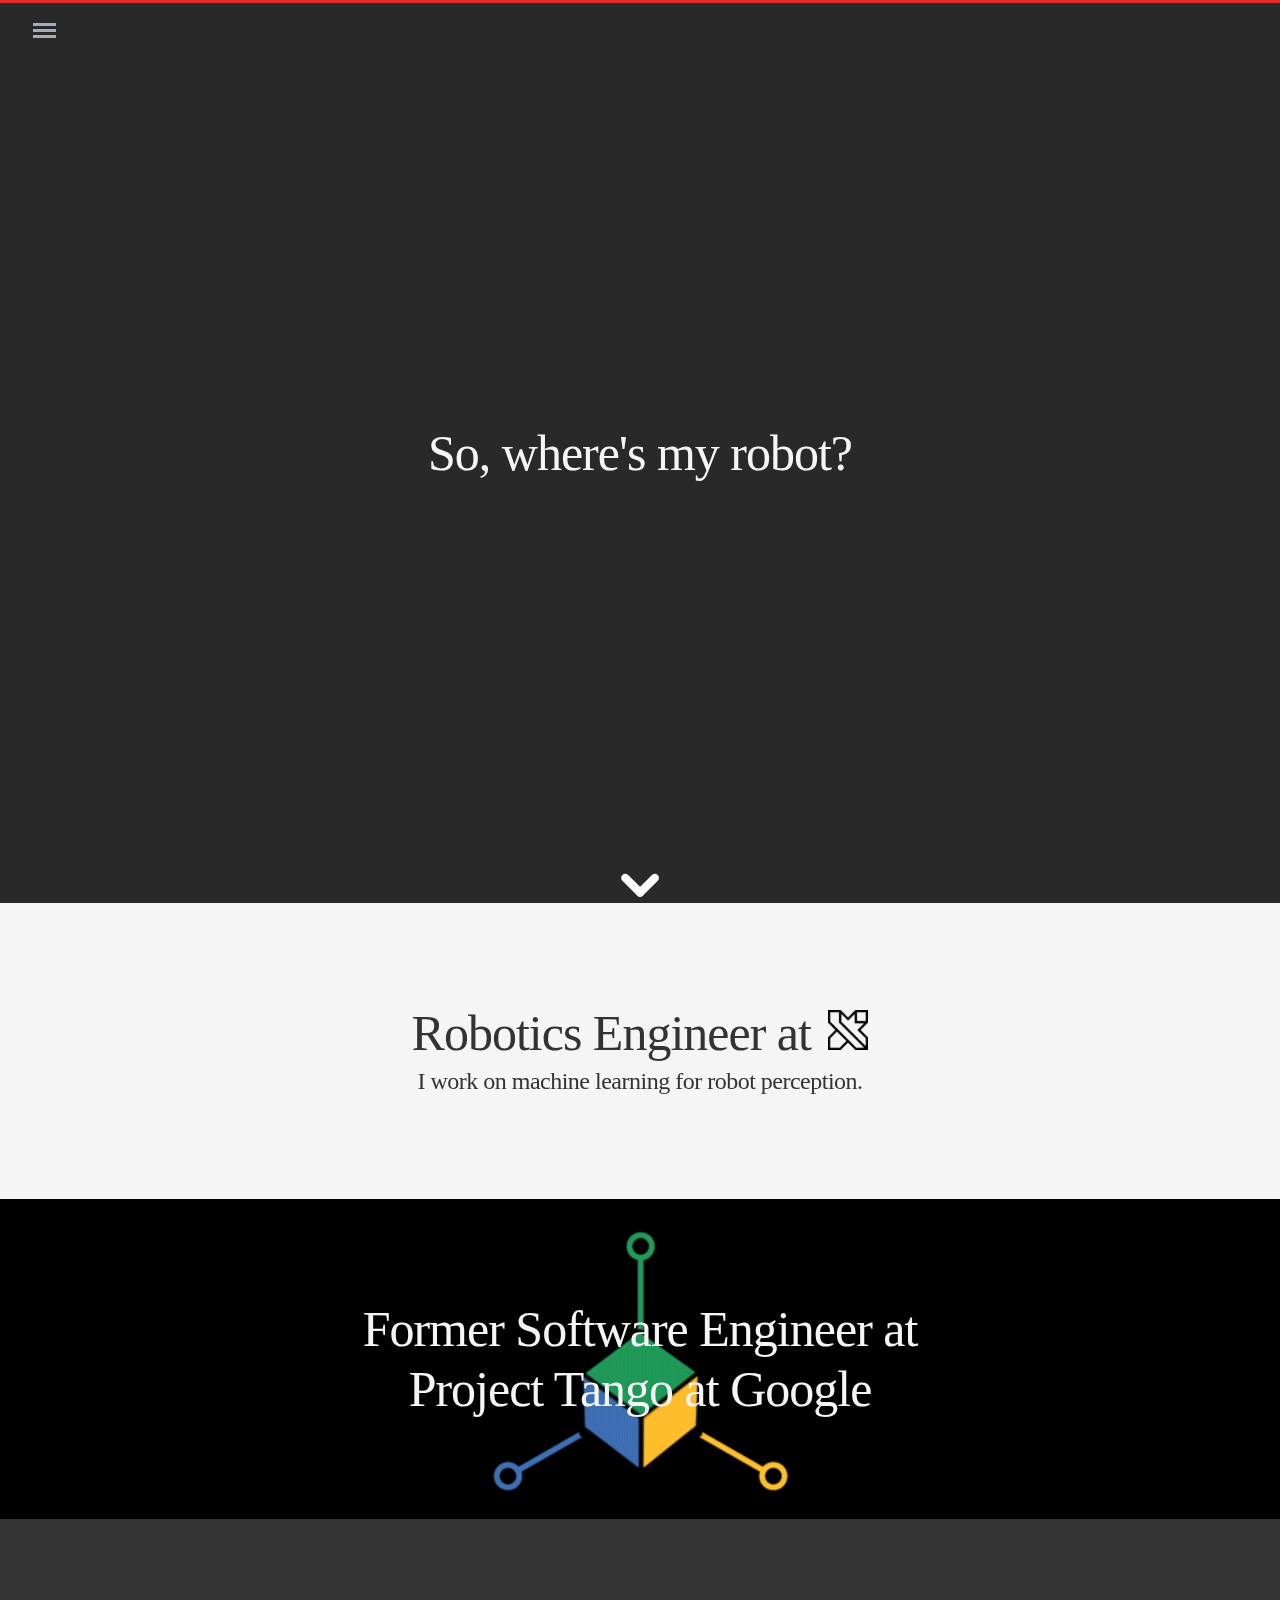
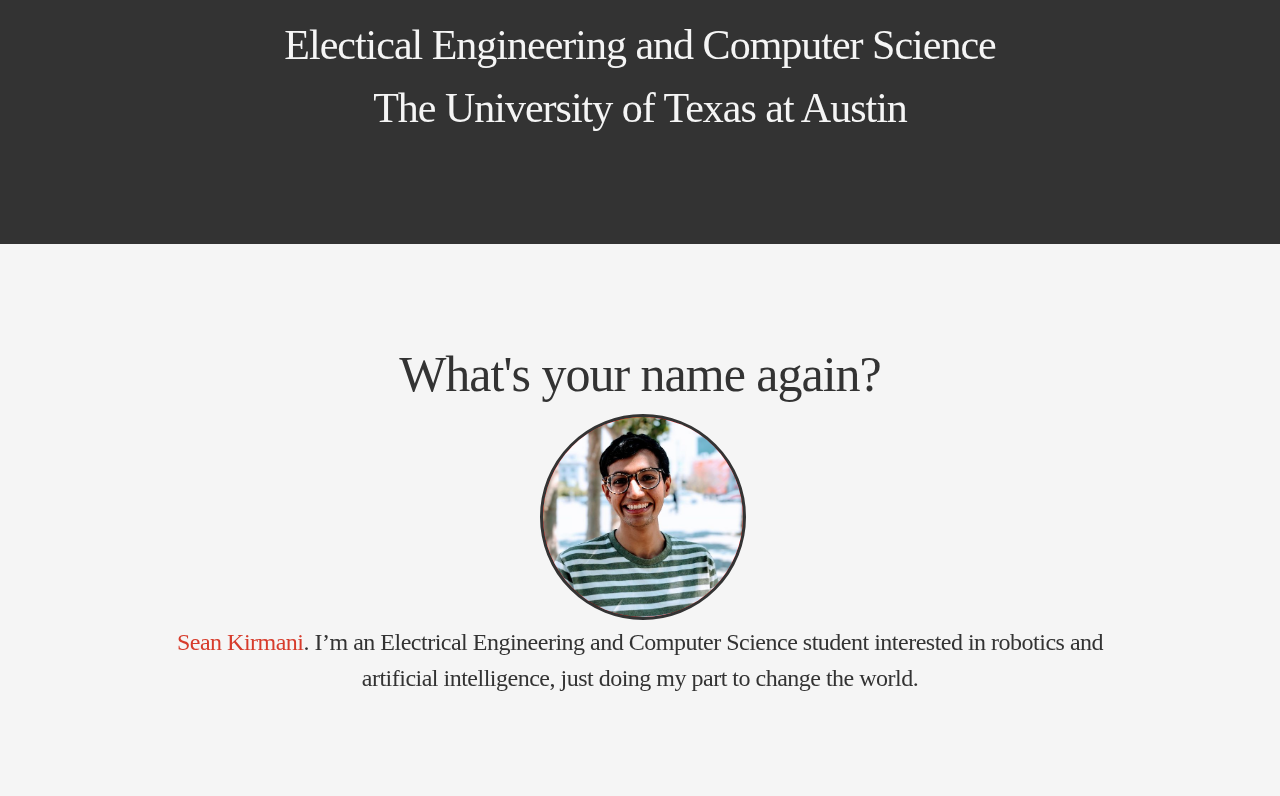
==== commit 6bbc4bc7: "Add mobile DPI scaling" ====
--- a/index.html
+++ b/index.html
@@ -15,6 +15,9 @@
     -->
     <meta charset="utf-8" />
     <title>Home of Sean Kirmani » Kirmani.io</title>
+
+    <!-- Favicon -->
+    <link rel="shortcut icon" href="/static/images/favicon.png" />
 
     <!-- SEO -->
     <meta name="description" content="I&#039;m Sean Kirmani, a roboticist and AI researcher. I&#039;m interested in making robots seem a little less &quot;robotic&quot;."/>
@@ -36,18 +39,24 @@
     <meta name="twitter:image" content="/static/images/civic_square.jpg" />
     <meta name="twitter:creator" content="@SeanKirmani" />
 
+    <!--Mobile DPI Scaling-->
+    <meta name="viewport" content="width=640" />
+    <meta http-equiv="Content-Type" content="application/vnd.wap.xhtml+xml; charset=utf-8" />
+    <meta name="HandheldFriendly" content="true" />
+    <meta name="apple-mobile-web-app-capable" content="yes" />
+
+    <!-- CSS -->
     <link href="/static/css/style.css" rel="stylesheet" type="text/css" />
     <link href="/static/css/home.css" rel="stylesheet" type="text/css" />
-    <link rel="shortcut icon" href="/static/images/favicon.png" />
+    <link href="/static/css/jquery.terminal.css" rel="stylesheet"/>
+
+    <!-- JavaScript -->
     <script type="text/javascript" src="https://ajax.googleapis.com/ajax/libs/jquery/1.8.3/jquery.min.js"></script>
     <script type="text/javascript" src="/static/js/menu.js"></script>
     <script type="text/javascript" src="/static/js/home.js"></script>
-
-    <!-- Unix Terminal -->
-    <link href="https://kirmani.io/wp-content/themes/mytheme/static/css/jquery.terminal.css" rel="stylesheet"/>
-    <script src="https://kirmani.io/wp-content/themes/mytheme/static/js/jquery.mousewheel-min.js"></script>
-    <script src="https://kirmani.io/wp-content/themes/mytheme/static/js/jquery.terminal-0.8.8.min.js"></script>
-    <script src="https://kirmani.io/wp-content/themes/mytheme/static/js/unix.js"></script>
+    <script type="text/javascript" src="/static/js/jquery.mousewheel-min.js"></script>
+    <script type="text/javascript" src="/static/js/jquery.terminal-0.8.8.min.js"></script>
+    <script type="text/javascript" src="/static/js/unix.js"></script>
   </head>
   <body>
     <div id="term" class="terminal"></div>
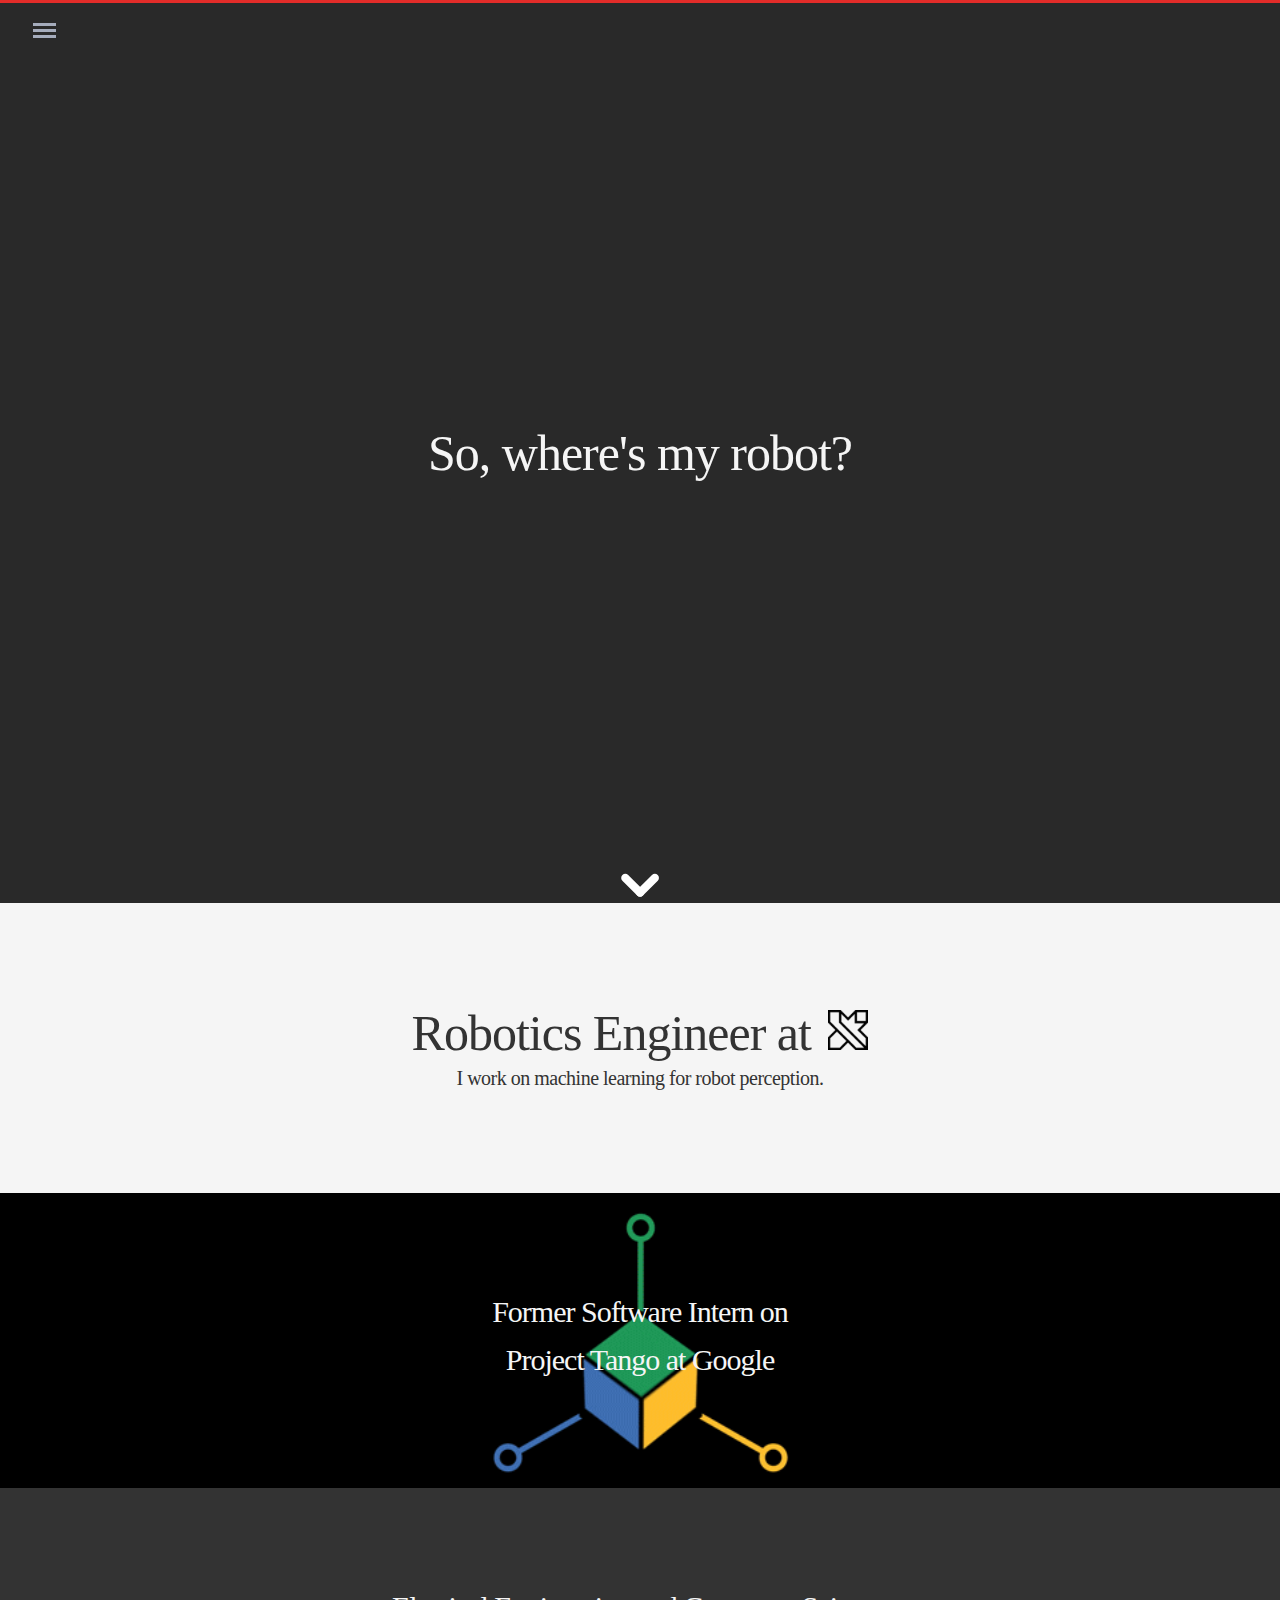
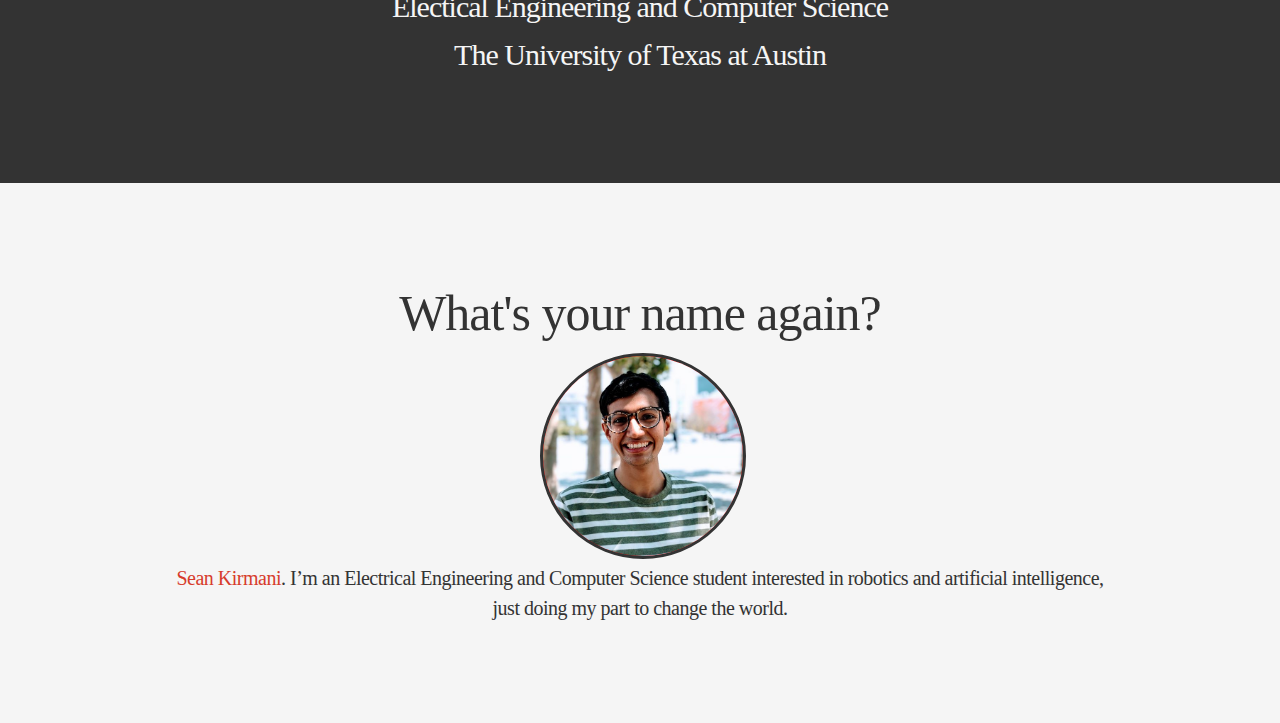
==== commit 7bff8e48: "Add Google Analytics tracking" ====
--- a/index.html
+++ b/index.html
@@ -13,6 +13,16 @@
                                                   — Theodore Roosevelt
 
     -->
+    <!-- Global site tag (gtag.js) - Google Analytics -->
+    <script async src="https://www.googletagmanager.com/gtag/js?id=UA-58448322-1"></script>
+    <script>
+      window.dataLayer = window.dataLayer || [];
+      function gtag(){dataLayer.push(arguments);}
+      gtag('js', new Date());
+
+      gtag('config', 'UA-58448322-1');
+    </script>
+
     <meta charset="utf-8" />
     <title>Home of Sean Kirmani » Kirmani.io</title>
 
@@ -98,8 +108,8 @@
     </section>
     <section id="tango" class="dark">
       <div class="inner container">
-        <h1 class="centered">Former Software Engineer at</h1>
-        <h1 class="centered">Project Tango at Google</h1>
+        <h2 class="centered borderless">Former Software Intern on</h2>
+        <h2 class="centered borderless">Project Tango at Google</h2>
       </div>
     </section>
     <section id="education" class="dark">
--- a/static/css/style.css
+++ b/static/css/style.css
@@ -48,8 +48,8 @@
     padding: 0; }
 }
 
-/* For devices larger than 550px */
-@media (min-width: 550px) {
+/* For devices larger than 660px */
+@media (min-width: 660px) {
   .container {
     width: 80%; }
   .column,
@@ -155,12 +155,12 @@
 h6 { font-size: 1.5rem; line-height: 1.6;  letter-spacing: 0; }
 
 /* Larger than phablet */
-@media (min-width: 550px) {
+@media (min-width: 660px) {
   h1 { font-size: 5.0rem; }
-  h2 { font-size: 4.2rem; }
+  h2 { font-size: 3rem; }
   h3 { font-size: 3.6rem; }
   h4 { font-size: 3.0rem; }
-  h5 { font-size: 2.4rem; }
+  h5 { font-size: 2rem; }
   h6 { font-size: 1.5rem; }
 }
 
@@ -433,7 +433,7 @@
 @media (min-width: 400px) {}
 
 /* Larger than phablet (also point when grid becomes active) */
-@media (min-width: 550px) {}
+@media (min-width: 660px) {}
 
 /* Larger than tablet */
 @media (min-width: 750px) {}
@@ -590,6 +590,10 @@
   border-radius: 50%;
 }
 
+section {
+  position: relative;
+}
+
 section.light {
   background-color: #f5f5f5;
   color: #333;
@@ -607,3 +611,16 @@
 .borderless {
   border: none;
 }
+
+span.tag {
+  vertical-align: middle;
+  color: #666;
+  font-size: 1.2rem;
+  margin-left: 0.5rem;
+  display: inline-block;
+  margin-bottom: 0.3rem;
+}
+
+#courses {
+  cursor: pointer;
+}
